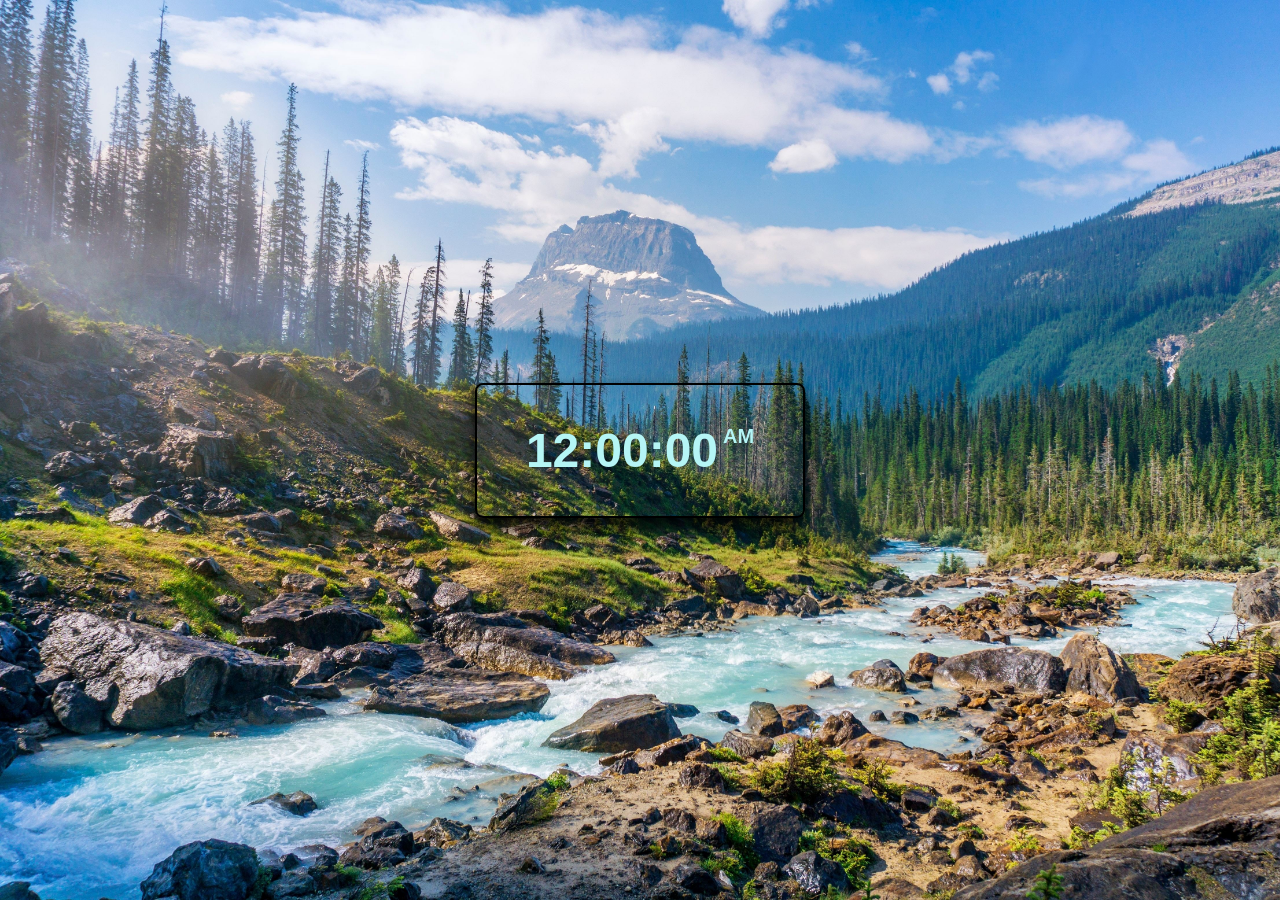
==== My Mini Projects/Digital Clock/index.html @ b0c9c811 "Create new mini project is called Digital Clock" ====
<!DOCTYPE html>
<html lang="en">
<head>
    <meta charset="UTF-8">
    <meta name="viewport" content="width=device-width, initial-scale=1.0">
    <link rel="stylesheet" href="index.css">
    <title>Weather Report</title>
</head>
<body>
    <div class="clock">
        <h1 id="time">12:00:00</h1>
        <span id="timeformat">AM</span>
    </div>
    <script src="index.js"></script>
</body>
</html>
---- My Mini Projects/Digital Clock/index.css ----
*{
    margin: 0;
    padding: 0;
    box-sizing: border-box;
    font-family: Arial, Helvetica, sans-serif;
}

body{
    display: flex;
    justify-content: center;
    align-items: center;
    min-height: 100vh;
    background-image: url("nature.jpg");
    background-repeat: no-repeat;
    background-size: cover;
}

.clock{
    width: 100%;
    max-width: 330px;
    height: 15vh;
    justify-content: center;
    align-items: center;
    display: flex;
    border: 2px solid black;
    padding: 20px;
    color: rgb(181, 245, 245);
    box-shadow: 0px 5px 10px rgba(0, 0, 0, 0.29),0px 10px 20px rgba(0, 0, 0,0.8) ;
    border-radius: 8px;
}

.clock h1{
    font-size: 3rem;
    font-weight: 600
}

.clock span{
    position: relative;
    top: -15%;
    margin-left: 5px;
    font-size: 20px;
    font-weight: 700;
}
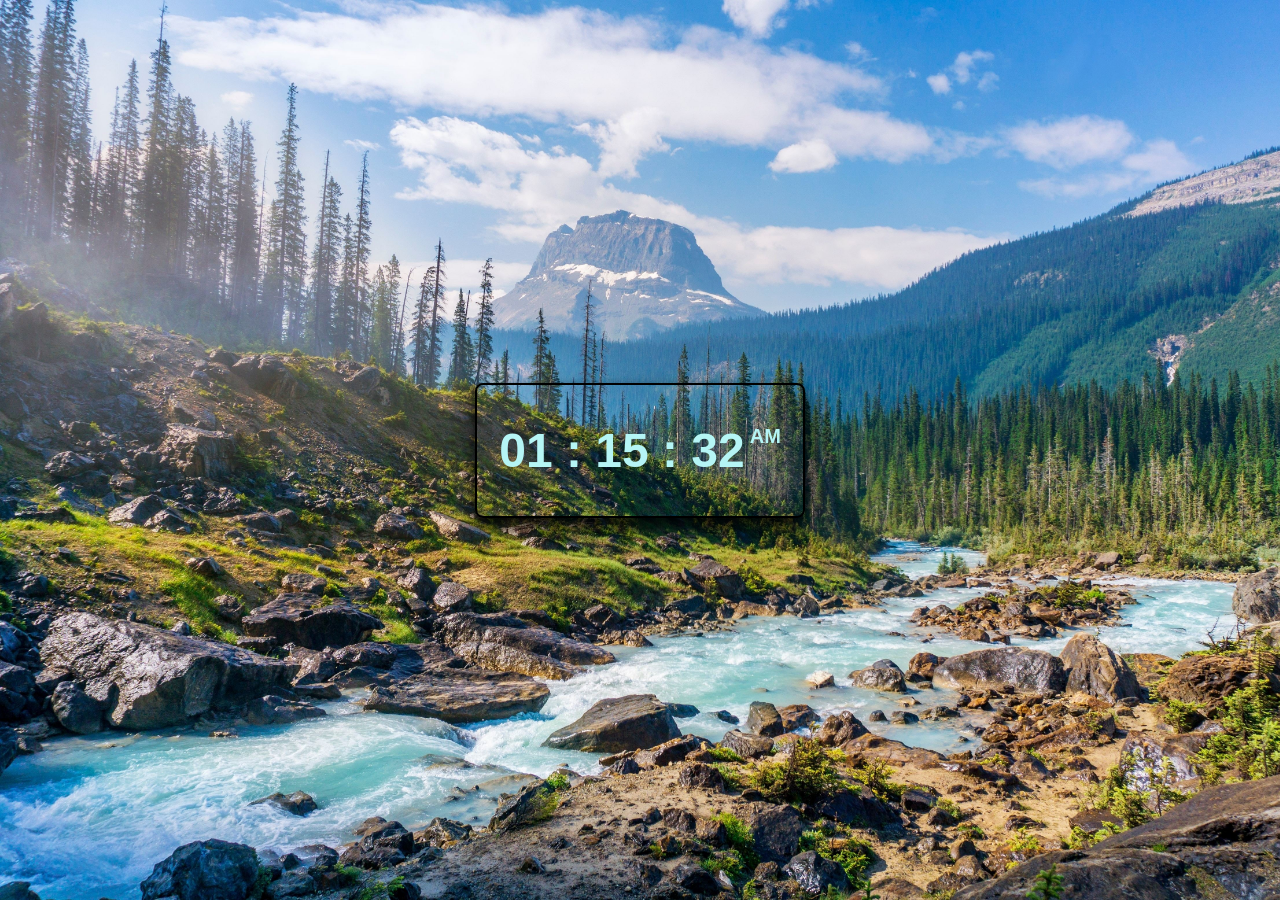
==== commit 263500bd: "make a new small project" ====
--- a/My Mini Projects/Digital Clock/index.html
+++ b/My Mini Projects/Digital Clock/index.html
@@ -8,8 +8,8 @@
 </head>
 <body>
     <div class="clock">
-        <h1 id="time">12:00:00</h1>
-        <span id="timeformat">AM</span>
+        <h1 id="time"></h1>
+        <span id="timeformat"></span>
     </div>
     <script src="index.js"></script>
 </body>
--- a/My Mini Projects/Digital Clock/index.css
+++ b/My Mini Projects/Digital Clock/index.css
@@ -42,3 +42,22 @@
     font-weight: 700;
 }
 
+@media screen and (max-width:400px){
+    .clock{
+        max-width: 250px;
+        padding: 5px;
+    }
+    .clock h1{
+        font-size: 2rem;
+    }
+}
+
+@media screen and (min-width:265px) and (max-width:400px){
+    .clock{
+        max-width: 250px;
+        padding: 5px;
+    }
+    .clock h1{
+        font-size: 2.4rem;
+    }
+}
